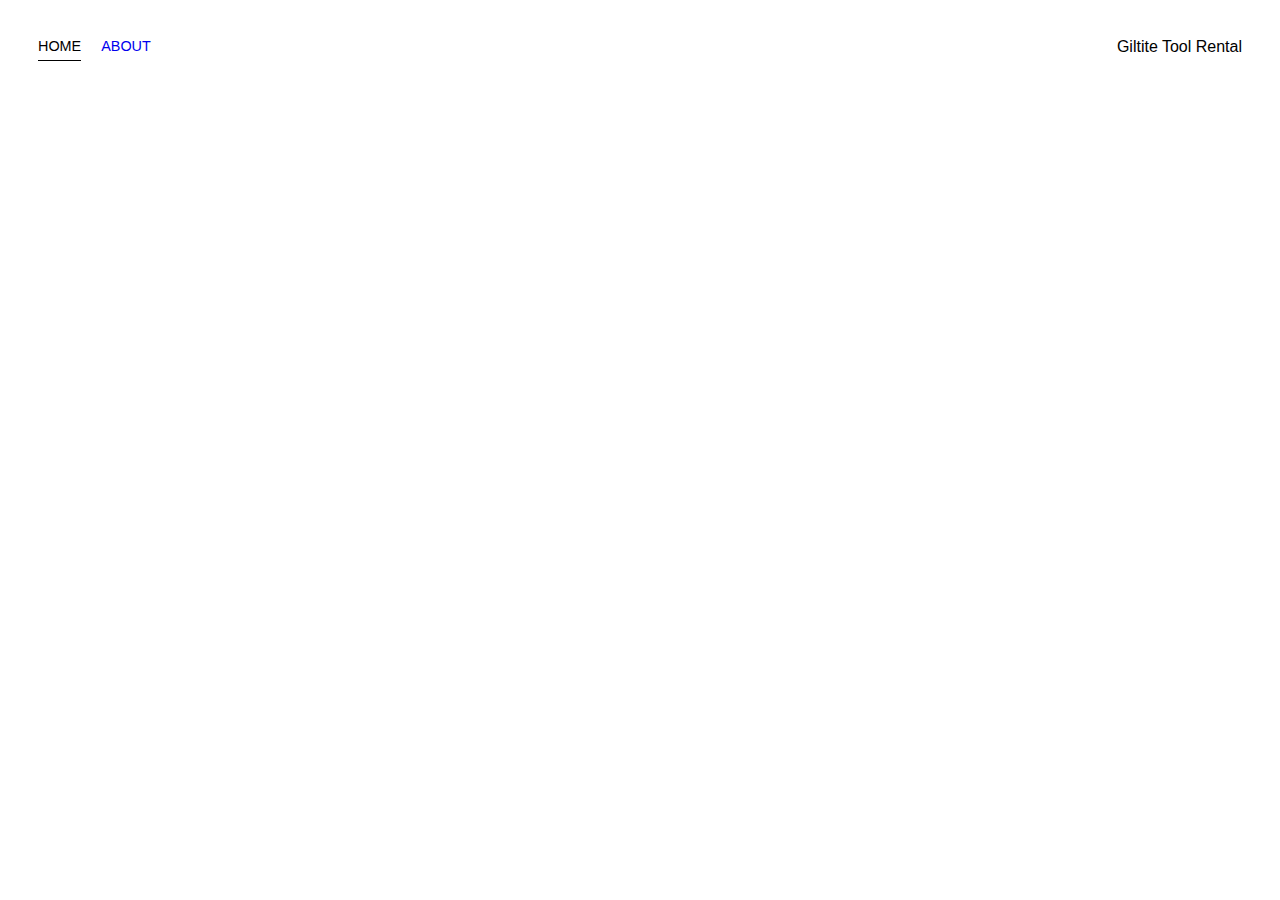
==== index.html @ e3b0e51f "Add files via upload" ====
<!DOCTYPE html>
<html lang="en">
<head>

    <meta charset= "UTF-8" />
    <title>Page title</title>
    <link rel="stylesheet" href="styles.css">
</head>

<body>
    <div class="container">
        <div class="nav-wrapper">
            <div class="left-side">
                <div class="nav-link-wrapper active-nav-link">
                    <a href="index.html">Home</a>
                </div>

                <div class="nav-link-wrapper">
                    <a href="about.html">About</a>
                </div>
            </div>   

            <div class="right-side">
                <div class="brand">
                    Giltite Tool Rental
                </div>
            </div>
        </div>

        <div class="content-wrapper">
            <div class="portfolio-items-wrapper">

                <div class="portfolio-item-wrapper">
                    <div class="portfolio-img-background" style="background-image:url(images/portfolio1.jpg)"></div>

                    <div class="img-text-wrapper">
                        <div class="logo-wrapper">
                            <img src="images/giltec1.png" alt="">
                        </div>

                        <div class="subtitle">We are the handy-man and renovations best partner</div>
                    </div>
                </div>

                
                <div class="portfolio-item-wrapper">
                    <div class="portfolio-img-background" style="background-image:url(images/portfolio1.jpg)"></div>
                    
                    <div class="img-text-wrapper">
                        <div class="logo-wrapper">
                            <img src="images/index.jpg" alt="">
                        </div>
                    
                        <div class="subtitle">Specialist tool and equipment rental.</div>
                    </div>
                </div>

                <div class="portfolio-item-wrapper">
                    <div class="portfolio-img-background" style="background-image:url(images/portfolio1.jpg)"></div>                        
                    <div class="img-text-wrapper">
                        <div class="logo-wrapper">
                            <img src="images/inde00x.jpg" alt="">
                        </div>

                        <div class="subtitle">We build with you.</div>
                    </div>
                </div>

                <div class="portfolio-item-wrapper">
                    <div class="portfolio-img-background" style="background-image:url(images/portfolio1.jpg)"></div>
                    <div class="img-text-wrapper">
                        <div class="logo-wrapper">
                            <img src="images/giltec3.jpg" alt="">
                        </div>
                    
                        <div class="subtitle">The solution for easy concrete works and propely done.</div>
                    </div>
                </div>

                <div class="portfolio-item-wrapper">
                    <div class="portfolio-img-background" style="background-image:url(images/portfolio1.jpg)"></div>
                    <div class="img-text-wrapper">
                        <div class="logo-wrapper">
                            <img src="images/giltec2.jpg" alt="">
                        </div>
                    
                        <div class="subtitle">Make us the partner in your building project.</div>
                    </div>
                </div>


                <div class="portfolio-item-wrapper">
                    <div class="portfolio-img-background" style="background-image:url(images/portfolio1.jpg)"></div>
                    <div class="img-text-wrapper">
                        <div class="logo-wrapper">
                            <img src="images/giltec4.jpg" alt="">
                        </div>
                    
                        <div class="subtitle">The best in our field.</div>
                    </div>
                </div>

                </div>
            </div>
        </div>
    </body>
<script>
    const portfolioItems = document.querySelectorAll('.portfolio-item-wrapper')

    portfolioItems.forEach(portfolioItem =>{
        portfolioItem.addEventListener('mouseover', () => {
            console.log(portfolioItem.childNodes[1].classList);
            portfolioItem.childNodes[1].classList.add('img-darken');
        })
        portfolioItem.addEventListener('mouseout', () => {
            console.log(portfolioItem.childNodes[1].classList);
            portfolioItem.childNodes[1].classList.remove('img-darken');
        })
    })

</script>
</html>
---- styles.css ----
/*Master styles*/
body{
    font-family: "Lato", sans-serif;
    margin: 0px;
}

.container{
    display: grid;
    grid-template-columns: 1fr;
}
/*nav styles*/
.nav-wrapper{
    display: flex;
    justify-content: space-between;
    padding: 38px;
}
.left-side{
    display: flex;
}

.nav-wrapper> .left-side > div {
    margin-right: 20px;
    font-size: 0.9em;
    text-transform: uppercase;
    font-size: 0.9rem;
}

.nav-link-wrapper{
    height: 22px;
    border-bottom: 1px solid transparent;
    transition: border-bottom 0.5s;
}

.active-nav-link {
  border-bottom: 1px solid black;
}

.active-nav-link a {
  color: black !important;
}

.nav-link-wrapper a {
    color: 1px rgb(107, 107, 107);
    text-decoration: none;
    transition: color 0.5s;
}
.nav-link-wrapper:hover {
    border-bottom: 1px solid black;
}

.nav-link-wrapper a:hover {
    color: black;
}
.active-nav-link {
    border-bottom: 1px solid black
}
.active-nav-link a {
    color: black !important;
}
/*Portfolio styles*/

.portfolio-items-wrapper {
    display: grid;
    grid-template-columns: 1fr 1fr 1fr;
}

.portfolio-item-wrapper {
    position: relative;
}

.portfolio-img-background{
    height: 350px;
    width: 100%;
    background: cover;
    background-position: center;
    background-repeat: no-repeat;
}

.img-text-wrapper{
    position: absolute;
    top:0;
    display: flex;
    flex-direction: column;
    justify-content: center;
    align-items: center;
    height: 100%;
    text-align: center;
    padding-left: 100px;
    padding-right: 100px;

}

.logo-wrapper img {
    width: 50%;
    margin-bottom: 20px;
}
/*needs to be specific with selector*/

.img-text-wrapper .subtitle {
    transition: 1s;
    color: transparent;
    font-weight: 600;
}
.img-text-wrapper:hover .subtitle {
    font-weight: 600;
    color: lightseagreen;
}

.img-darken {
    transition: 1s;
    filter: brightness(10%);

}
/*About page*/
.two-column-wrapper{
    display: grid;
    grid-template-columns: 1fr 1fr;
}

.profile-image-wrapper img{
    width: 100%;
}

.profile-content-wrapper{
    padding: 30px;
}
.profile-content-wrapper h1 {
    color: lightseagreen;
}
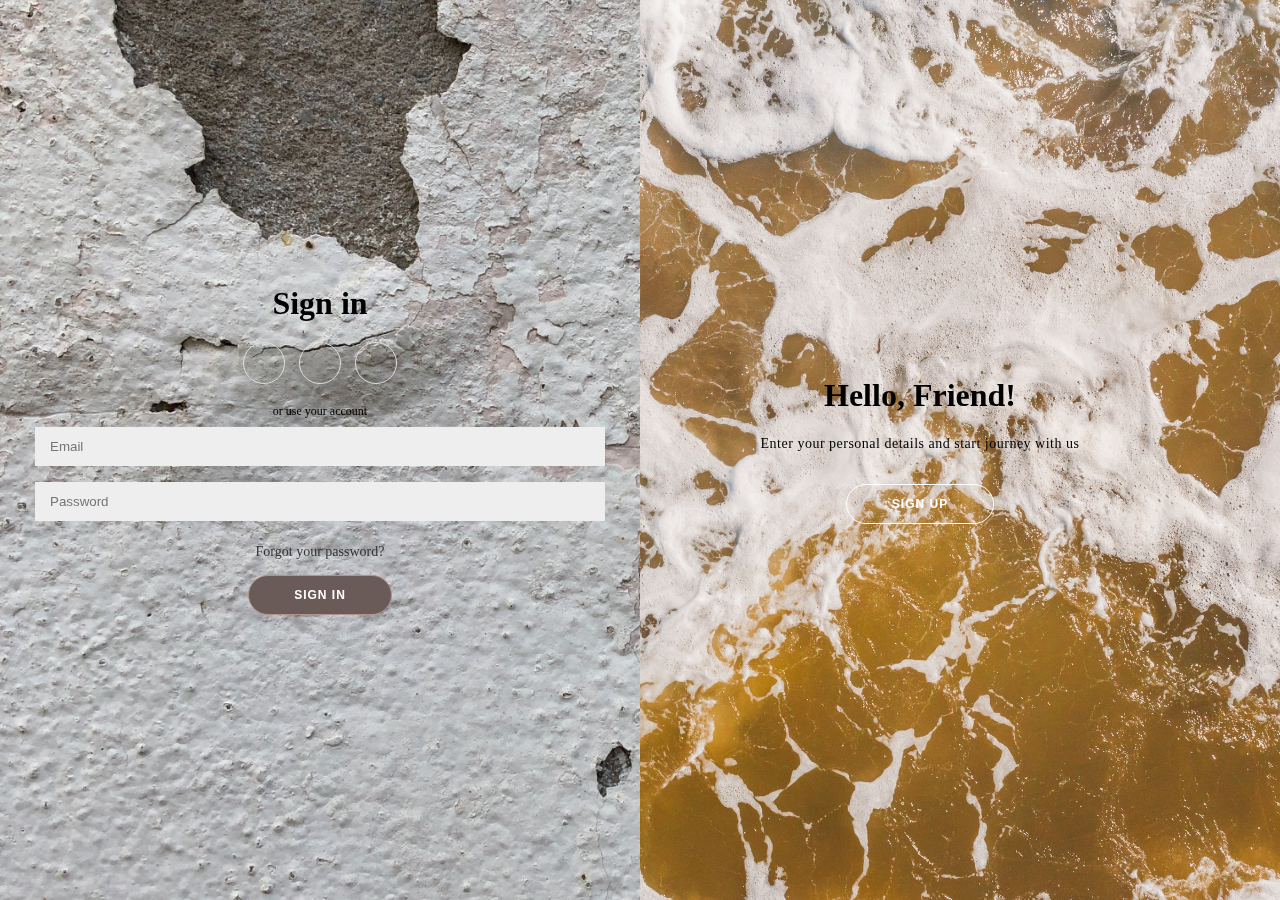
==== commit ffba340b: "Add files via upload" ====
--- a/index.html
+++ b/index.html
@@ -1,122 +1,70 @@
 <!DOCTYPE html>
 <html lang="en">
+    <link rel="stylesheet" href = "styles.css">
 <head>
-
-    <meta charset= "UTF-8" />
-    <title>Page title</title>
-    <link rel="stylesheet" href="styles.css">
+    <meta charset="UTF-8">
+    <meta http-equiv="X-UA-Compatible" content="IE=edge">
+    <meta name="viewport" content="width=device-width, initial-scale=1.0">
+    <title>Document</title>
 </head>
-
 <body>
-    <div class="container">
-        <div class="nav-wrapper">
-            <div class="left-side">
-                <div class="nav-link-wrapper active-nav-link">
-                    <a href="index.html">Home</a>
-                </div>
-
-                <div class="nav-link-wrapper">
-                    <a href="about.html">About</a>
-                </div>
-            </div>   
-
-            <div class="right-side">
-                <div class="brand">
-                    Giltite Tool Rental
-                </div>
+    <div class="container" id="container">
+        <div class="form-container sign-up-container">
+            <!-- Sign Up form code goes here -->
+        </div>
+        <div class="form-container sign-in-container">
+            <!-- Sign In form code goes here -->
+        </div>
+        <div class="overlay-container">
+            <!-- The overlay code goes here -->
+        </div>
+    </div>
+    <div class="form-container sign-up-container">
+        <form action="#">
+            <h1>Create Account</h1>
+            <div class="social-container">
+                <a href="#" class="social"><i class="fab fa-facebook-f"></i></a>
+                <a href="#" class="social"><i class="fab fa-google-plus-g"></i></a>
+                <a href="#" class="social"><i class="fab fa-linkedin-in"></i></a>
+            </div>
+            <span>or use your email for registration</span>
+            <input type="text" placeholder="Name" />
+            <input type="email" placeholder="Email" />
+            <input type="password" placeholder="Password" />
+            <button>Sign Up</button>
+        </form>
+    </div>
+    <div class="form-container sign-in-container">
+        <form action="#">
+            <h1>Sign in</h1>
+            <div class="social-container">
+                <a href="#" class="social"><i class="fab fa-facebook-f"></i></a>
+                <a href="#" class="social"><i class="fab fa-google-plus-g"></i></a>
+                <a href="#" class="social"><i class="fab fa-linkedin-in"></i></a>
+            </div>
+            <span>or use your account</span>
+            <input type="email" placeholder="Email" />
+            <input type="password" placeholder="Password" />
+            <a href="#">Forgot your password?</a>
+            <button>Sign In</button>
+        </form>
+    </div>
+    <div class="overlay-container">
+        <div class="overlay">
+            <div class="overlay-panel overlay-left">
+                <h1>Welcome Back!</h1>
+                <p>
+                    To keep connected with us please login with your personal info
+                </p>
+                <button class="ghost" id="signIn">Sign In</button>
+            </div>
+            <div class="overlay-panel overlay-right">
+                <h1>Hello, Friend!</h1>
+                <p>Enter your personal details and start journey with us</p>
+                <button class="ghost" id="signUp">Sign Up</button>
             </div>
         </div>
-
-        <div class="content-wrapper">
-            <div class="portfolio-items-wrapper">
-
-                <div class="portfolio-item-wrapper">
-                    <div class="portfolio-img-background" style="background-image:url(images/portfolio1.jpg)"></div>
-
-                    <div class="img-text-wrapper">
-                        <div class="logo-wrapper">
-                            <img src="images/giltec1.png" alt="">
-                        </div>
-
-                        <div class="subtitle">We are the handy-man and renovations best partner</div>
-                    </div>
-                </div>
-
-                
-                <div class="portfolio-item-wrapper">
-                    <div class="portfolio-img-background" style="background-image:url(images/portfolio1.jpg)"></div>
-                    
-                    <div class="img-text-wrapper">
-                        <div class="logo-wrapper">
-                            <img src="images/index.jpg" alt="">
-                        </div>
-                    
-                        <div class="subtitle">Specialist tool and equipment rental.</div>
-                    </div>
-                </div>
-
-                <div class="portfolio-item-wrapper">
-                    <div class="portfolio-img-background" style="background-image:url(images/portfolio1.jpg)"></div>                        
-                    <div class="img-text-wrapper">
-                        <div class="logo-wrapper">
-                            <img src="images/inde00x.jpg" alt="">
-                        </div>
-
-                        <div class="subtitle">We build with you.</div>
-                    </div>
-                </div>
-
-                <div class="portfolio-item-wrapper">
-                    <div class="portfolio-img-background" style="background-image:url(images/portfolio1.jpg)"></div>
-                    <div class="img-text-wrapper">
-                        <div class="logo-wrapper">
-                            <img src="images/giltec3.jpg" alt="">
-                        </div>
-                    
-                        <div class="subtitle">The solution for easy concrete works and propely done.</div>
-                    </div>
-                </div>
-
-                <div class="portfolio-item-wrapper">
-                    <div class="portfolio-img-background" style="background-image:url(images/portfolio1.jpg)"></div>
-                    <div class="img-text-wrapper">
-                        <div class="logo-wrapper">
-                            <img src="images/giltec2.jpg" alt="">
-                        </div>
-                    
-                        <div class="subtitle">Make us the partner in your building project.</div>
-                    </div>
-                </div>
-
-
-                <div class="portfolio-item-wrapper">
-                    <div class="portfolio-img-background" style="background-image:url(images/portfolio1.jpg)"></div>
-                    <div class="img-text-wrapper">
-                        <div class="logo-wrapper">
-                            <img src="images/giltec4.jpg" alt="">
-                        </div>
-                    
-                        <div class="subtitle">The best in our field.</div>
-                    </div>
-                </div>
-
-                </div>
-            </div>
-        </div>
-    </body>
-<script>
-    const portfolioItems = document.querySelectorAll('.portfolio-item-wrapper')
-
-    portfolioItems.forEach(portfolioItem =>{
-        portfolioItem.addEventListener('mouseover', () => {
-            console.log(portfolioItem.childNodes[1].classList);
-            portfolioItem.childNodes[1].classList.add('img-darken');
-        })
-        portfolioItem.addEventListener('mouseout', () => {
-            console.log(portfolioItem.childNodes[1].classList);
-            portfolioItem.childNodes[1].classList.remove('img-darken');
-        })
-    })
-
-</script>
-</html> +    </div>
+    <script src="script.js"></script>
+</body>
+</html>--- a/styles.css
+++ b/styles.css
@@ -1,129 +1,207 @@
-/*Master styles*/
-body{
-    font-family: "Lato", sans-serif;
-    margin: 0px;
-}
-
-.container{
-    display: grid;
-    grid-template-columns: 1fr;
-}
-/*nav styles*/
-.nav-wrapper{
+h1 {
+    font-weight: bold;
+    margin: 0;
+}
+
+p {
+    font-size: 14px;
+    font-weight: 100;
+    line-height: 20px;
+    letter-spacing: 0.5px;
+    margin: 20px 0 30px;
+}
+
+span {
+    font-size: 12px;
+}
+
+a {
+    color: #333;
+    font-size: 14px;
+    text-decoration: none;
+    margin: 15px 0;
+}
+
+button {
+    border-radius: 20px;
+    border: 1px solid #b3928d;
+    background-color: #6b5b58;
+    color: #ffffff;
+    font-size: 12px;
+    font-weight: bold;
+    padding: 12px 45px;
+    letter-spacing: 1px;
+    text-transform: uppercase;
+    transition: transform 80ms ease-in;
+}
+
+button:active {
+    transform: scale(0.95);
+}
+
+button:focus {
+    outline: none;
+}
+
+button.ghost {
+    background-color: transparent;
+    border-color: #ffffff;
+}
+
+form {
     display: flex;
-    justify-content: space-between;
-    padding: 38px;
-}
-.left-side{
-    display: flex;
-}
-
-.nav-wrapper> .left-side > div {
-    margin-right: 20px;
-    font-size: 0.9em;
-    text-transform: uppercase;
-    font-size: 0.9rem;
-}
-
-.nav-link-wrapper{
-    height: 22px;
-    border-bottom: 1px solid transparent;
-    transition: border-bottom 0.5s;
-}
-
-.active-nav-link {
-  border-bottom: 1px solid black;
-}
-
-.active-nav-link a {
-  color: black !important;
-}
-
-.nav-link-wrapper a {
-    color: 1px rgb(107, 107, 107);
-    text-decoration: none;
-    transition: color 0.5s;
-}
-.nav-link-wrapper:hover {
-    border-bottom: 1px solid black;
-}
-
-.nav-link-wrapper a:hover {
-    color: black;
-}
-.active-nav-link {
-    border-bottom: 1px solid black
-}
-.active-nav-link a {
-    color: black !important;
-}
-/*Portfolio styles*/
-
-.portfolio-items-wrapper {
-    display: grid;
-    grid-template-columns: 1fr 1fr 1fr;
-}
-
-.portfolio-item-wrapper {
-    position: relative;
-}
-
-.portfolio-img-background{
-    height: 350px;
-    width: 100%;
-    background: cover;
+    align-items: center;
+    justify-content: center;
+    flex-direction: column;
+    padding: 0 50px;
+    align-items: center;
+    background-color: var(--white);
+    background: url("form2s1.jpg");
+    background-attachment: fixed;
     background-position: center;
     background-repeat: no-repeat;
-}
-
-.img-text-wrapper{
+    background-size: cover;
+    height: 100vh;
+}
+
+input {
+    background-color: #eee;
+    border: none;
+    padding: 12px 15px;
+    margin: 8px 0;
+    width: 100%;
+}
+
+.social-container {
+    margin: 20px 0;
+}
+
+.social-container a {
+    border: 1px solid #dddddd;
+    border-radius: 50%;
+    display: inline-flex;
+    justify-content: center;
+    align-items: center;
+    margin: 0 5px;
+    height: 40px;
+    width: 40px;
+}
+.container {
+    background-color: #a74040;
+    border-radius: 10px;
+    box-shadow: 0 14px 28px rgba(0, 0, 0, 0.25), 0 10px 10px rgba(0, 0, 0, 0.22);
+    position: relative;
+    overflow: hidden;
+    width: 768px;
+    max-width: 100%;
+    min-height: 480px;
+}
+.form-container {
     position: absolute;
-    top:0;
+    top: 0;
+    height: 100%;
+    transition: all 0.6s ease-in-out;
+}
+
+.sign-in-container {
+    left: 0;
+    width: 50%;
+    z-index: 2;
+}
+
+.sign-up-container {
+    left: 0;
+    width: 50%;
+    opacity: 0;
+    z-index: 1;
+}
+
+.container.right-panel-active .sign-in-container {
+    transform: translateX(100%);
+}
+
+.container.right-panel-active .sign-up-container {
+    transform: translateX(100%);
+    opacity: 1;
+    z-index: 5;
+    animation: show 0.6s;
+}
+
+@keyframes show {
+    0%,
+    49.99% {
+        opacity: 0;
+        z-index: 1;
+    }
+
+    50%,
+    100% {
+        opacity: 1;
+        z-index: 5;
+    }
+}
+.overlay-container {
+    position: absolute;
+    top: 0;
+    left: 50%;
+    width: 50%;
+    height: 100%;
+    overflow: hidden;
+    transition: transform 0.6s ease-in-out;
+    z-index: 100;
+}
+
+.container.right-panel-active .overlay-container {
+    transform: translateX(-100%);
+}
+
+.overlay {
+    background-color: var(--lightblue);
+    background: url("form2s.jpg");
+    background-attachment: fixed;
+    background-position: center;
+    background-repeat: no-repeat;
+    background-size: cover;
+    height: 100%;
+    left: -100%;
+    position: relative;
+    transform: translateX(0);
+    transition: transform 0.6s ease-in-out;
+    width: 200%;
+}
+
+.container.right-panel-active .overlay {
+    transform: translateX(50%);
+}
+
+.overlay-panel {
+    position: absolute;
     display: flex;
+    align-items: center;
+    justify-content: center;
     flex-direction: column;
-    justify-content: center;
-    align-items: center;
-    height: 100%;
+    padding: 0 40px;
     text-align: center;
-    padding-left: 100px;
-    padding-right: 100px;
-
-}
-
-.logo-wrapper img {
-    width: 50%;
-    margin-bottom: 20px;
-}
-/*needs to be specific with selector*/
-
-.img-text-wrapper .subtitle {
-    transition: 1s;
-    color: transparent;
-    font-weight: 600;
-}
-.img-text-wrapper:hover .subtitle {
-    font-weight: 600;
-    color: lightseagreen;
-}
-
-.img-darken {
-    transition: 1s;
-    filter: brightness(10%);
-
-}
-/*About page*/
-.two-column-wrapper{
-    display: grid;
-    grid-template-columns: 1fr 1fr;
-}
-
-.profile-image-wrapper img{
-    width: 100%;
-}
-
-.profile-content-wrapper{
-    padding: 30px;
-}
-.profile-content-wrapper h1 {
-    color: lightseagreen;
+    top: 0;
+    height: 100%;
+    width: 50%;
+    transform: translateX(0);
+    transition: transform 0.6s ease-in-out;
+}
+
+.overlay-left {
+    transform: translateX(-20%);
+}
+
+.container.right-panel-active .overlay-left {
+    transform: translateX(0);
+}
+
+.overlay-right {
+    right: 0;
+    transform: translateX(0);
+}
+
+.container.right-panel-active .overlay-right {
+    transform: translateX(20%);
 }